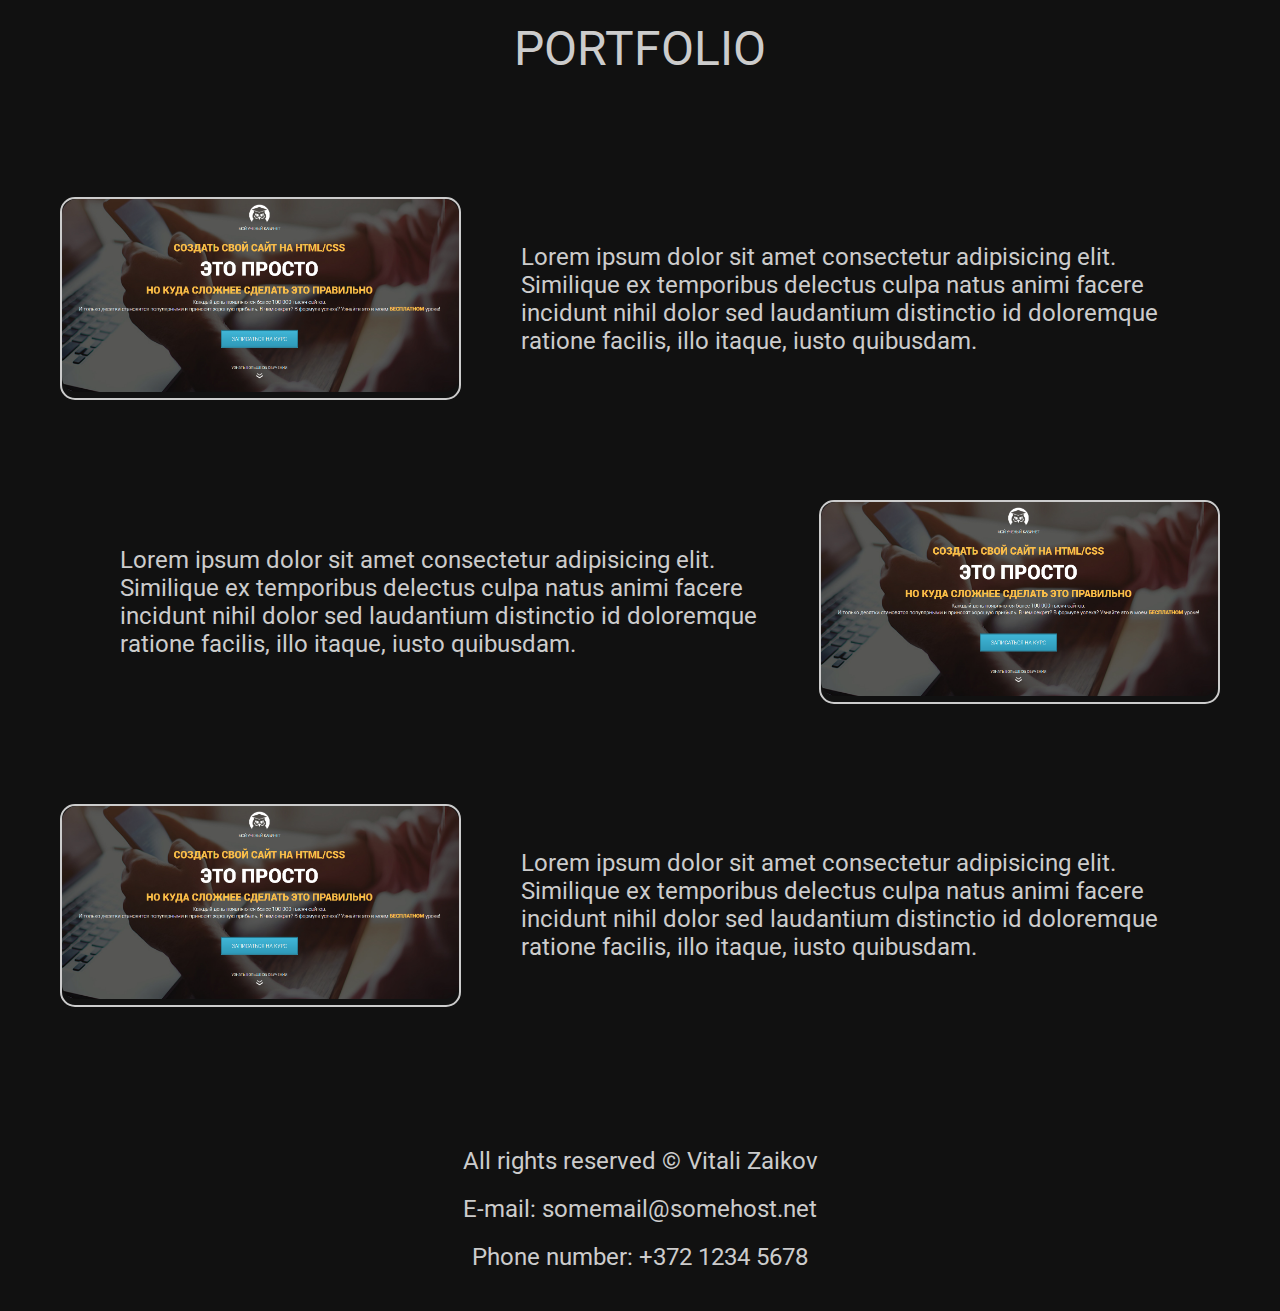
==== portf/index.html @ 544b78b2 "portfolio" ====
<!DOCTYPE html>
<html lang="en">
<head>
	<meta charset="UTF-8">
	<meta name="viewport" content="width=device-width, initial-scale=1.0">
	<title>Portfolio</title>
	<link rel="stylesheet" type="text/css" href="style.css">
	<link rel="preconnect" href="https://fonts.gstatic.com">
	<link href="https://fonts.googleapis.com/css2?family=Roboto:ital,wght@0,100;0,300;0,400;0,500;0,700;0,900;1,100;1,300;1,400;1,500;1,700;1,900&display=swap"
	 rel="stylesheet">
</head>
<body>
	<header>
		<div>
			<div id="portf" class="">PORTFOLIO</div>
		</div>
	</header>

	<main>
		<div>
			<div>
				<a href="https://aizvainer.github.io"><img src="img/land.png"></a>
				<p>
				Lorem ipsum dolor sit amet consectetur adipisicing elit. Similique ex temporibus delectus culpa natus animi facere incidunt nihil dolor sed laudantium distinctio id doloremque ratione facilis, illo itaque, iusto quibusdam.
				</p>
			</div>

			<div>
				<a href="https://aizvainer.github.io"><img src="img/land.png"></a>
				<p>
				Lorem ipsum dolor sit amet consectetur adipisicing elit. Similique ex temporibus delectus culpa natus animi facere incidunt nihil dolor sed laudantium distinctio id doloremque ratione facilis, illo itaque, iusto quibusdam.
				</p>
			</div>

			<div>
				<a href="https://aizvainer.github.io"><img src="img/land.png"></a>
				<p>
				Lorem ipsum dolor sit amet consectetur adipisicing elit. Similique ex temporibus delectus culpa natus animi facere incidunt nihil dolor sed laudantium distinctio id doloremque ratione facilis, illo itaque, iusto quibusdam.
				</p>
			</div>
		</div>
	</main>

	<footer>
		<div>
			<ul>
				<li><a href="https://aizvainer.github.io" class="links">All rights reserved &copy; Vitali Zaikov</a></li>
				<li><a href="mailto:somemail@somehost.net" class="links">E-mail: somemail@somehost.net</a></li>
				<li><a href="tel:+37212345678" class="links">Phone number: +372 1234 5678</a></li>
			</ul>
		</div>
	</footer>

	<script type="text/javascript" src="script.js"></script>
</body>
</html>
---- portf/style.css ----
:root {
	font-size: 10px;
	--alm-black: #111;
	--alm-white: #ccc;
	--orng: #f9bf3b;
}

* {
	margin: 0;
	padding: 0;
	box-sizing: border-box;
	font-family: Roboto;
	font-size: 24px;
	color: var(--alm-white);
}

body {
	background-color: var(--alm-white);
}

header, main, footer {
	width: 100%;
}

header > div, footer > div, main > div {
	max-width: 1200px;
	margin: 0 auto;
	padding: 2rem;
	background-color: var(--alm-black);
}


header, main, footer {
	background-color: var(--alm-black);
}

header {
	padding-bottom: 8rem;
}
header div {
	text-align: center;
	font-size: 48px;
}

header > div > div {
	transform: translateY(-100px);
}

.loaded {
	transform: translateY(0);
	transition: transform 1s;
}

main > div > div {
	display: flex;
	justify-content: center;
	align-items: center;
	padding-bottom: 10rem;
}

main p {
	padding: 2rem 6rem;
}

main > div > div:nth-child(even) a {
	order: 2;
}

main > div > div:nth-child(even) p {
	order: 1;
}

main > div > div:nth-child(even) p {}

main a {
	transition: border-color 0.25s linear;
	border: 2px solid var(--alm-white);
	border-radius: 15px;
}

main a:hover {
	transition: border-color 0.25s linear;
	border-color: var(--orng);
}


main img {
	width: 100%;
	border-radius: 15px;
}

footer  ul {
	display: flex;
	flex-direction: column;
	align-items: center;
}

li {
	list-style: none;
	padding-bottom: 20px;
}

footer a {
	text-decoration: none;
	transition: color 0.25s linear;
}

footer a:hover {
	color: var(--orng);
	transition: color 0.25s linear;
}


@media(max-width: 900px) {
	main > div > div {
		flex-direction: column;
	}

	main p {
		text-align: center;
		padding: 2rem 0;
	}

	main > div > div:nth-child(even) a {
		order: 1;
	}	

	main > div > div:nth-child(even) p {
		order: 2;
	}
}
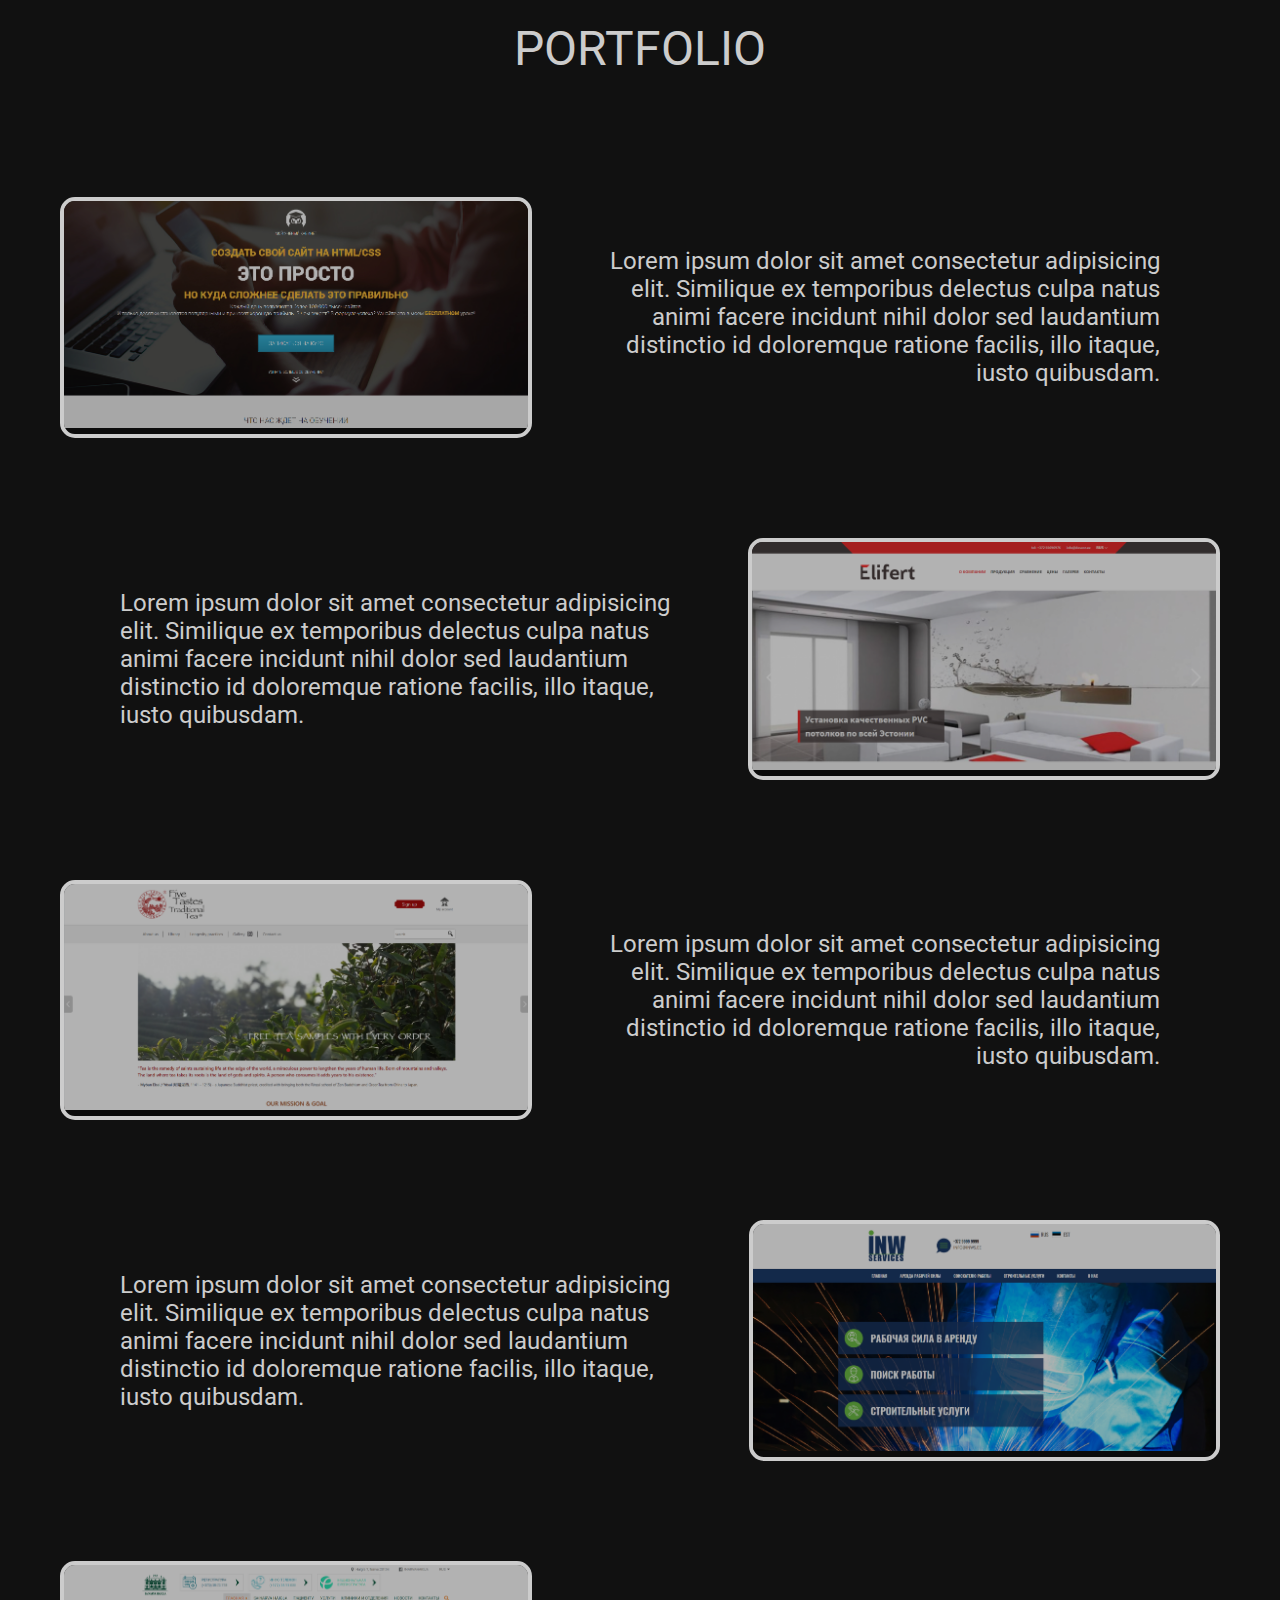
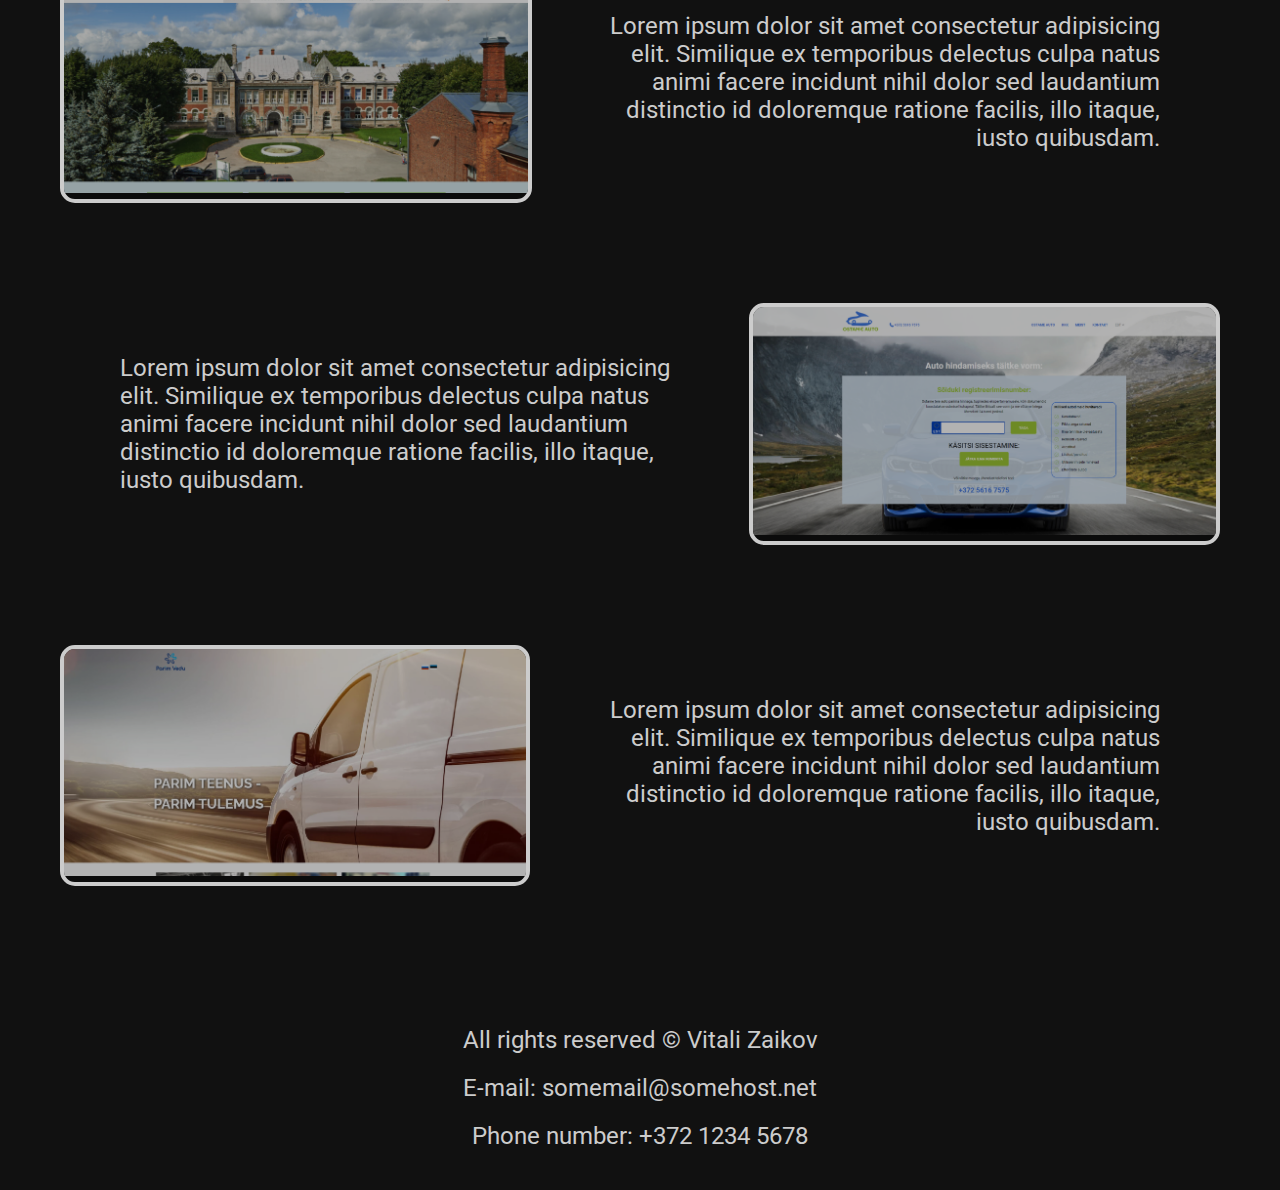
==== commit e25b0bf8: "portfolio" ====
--- a/portf/index.html
+++ b/portf/index.html
@@ -19,21 +19,49 @@
 	<main>
 		<div>
 			<div>
-				<a href="https://aizvainer.github.io"><img src="img/land.png"></a>
+				<a href="https://aizvainer.github.io"><img src="img/land.png"><div></div></a>
 				<p>
 				Lorem ipsum dolor sit amet consectetur adipisicing elit. Similique ex temporibus delectus culpa natus animi facere incidunt nihil dolor sed laudantium distinctio id doloremque ratione facilis, illo itaque, iusto quibusdam.
 				</p>
 			</div>
 
 			<div>
-				<a href="https://aizvainer.github.io"><img src="img/land.png"></a>
+				<a href="../descor/index.html" class="descor"><img src="img/descor.png"><div></div></a>
 				<p>
 				Lorem ipsum dolor sit amet consectetur adipisicing elit. Similique ex temporibus delectus culpa natus animi facere incidunt nihil dolor sed laudantium distinctio id doloremque ratione facilis, illo itaque, iusto quibusdam.
 				</p>
 			</div>
 
 			<div>
-				<a href="https://aizvainer.github.io"><img src="img/land.png"></a>
+				<a href="../fivetastestea/index.html" class="ftea"><img src="img/ftea.png"><div></div></a>
+				<p>
+				Lorem ipsum dolor sit amet consectetur adipisicing elit. Similique ex temporibus delectus culpa natus animi facere incidunt nihil dolor sed laudantium distinctio id doloremque ratione facilis, illo itaque, iusto quibusdam.
+				</p>
+			</div>
+
+			<div>
+				<a href="../inws/index.html" class="inws"><img src="img/inws.png"><div></div></a>
+				<p>
+				Lorem ipsum dolor sit amet consectetur adipisicing elit. Similique ex temporibus delectus culpa natus animi facere incidunt nihil dolor sed laudantium distinctio id doloremque ratione facilis, illo itaque, iusto quibusdam.
+				</p>
+			</div>
+
+			<div>
+				<a href="../narvahaigla/index.html" class="haigla"><img src="img/haigla.png"><div></div></a>
+				<p>
+				Lorem ipsum dolor sit amet consectetur adipisicing elit. Similique ex temporibus delectus culpa natus animi facere incidunt nihil dolor sed laudantium distinctio id doloremque ratione facilis, illo itaque, iusto quibusdam.
+				</p>
+			</div>
+
+			<div>
+				<a href="../ostameauto/index.html" class="auto"><img src="img/auto.png"><div></div></a>
+				<p>
+				Lorem ipsum dolor sit amet consectetur adipisicing elit. Similique ex temporibus delectus culpa natus animi facere incidunt nihil dolor sed laudantium distinctio id doloremque ratione facilis, illo itaque, iusto quibusdam.
+				</p>
+			</div>
+
+			<div>
+				<a href="../parimvedu/index.html" class="vedu"><img src="img/vedu.png"><div></div></a>
 				<p>
 				Lorem ipsum dolor sit amet consectetur adipisicing elit. Similique ex temporibus delectus culpa natus animi facere incidunt nihil dolor sed laudantium distinctio id doloremque ratione facilis, illo itaque, iusto quibusdam.
 				</p>
--- a/portf/style.css
+++ b/portf/style.css
@@ -70,11 +70,15 @@
 	order: 1;
 }
 
-main > div > div:nth-child(even) p {}
+main > div > div:nth-child(odd) p {
+	text-align: right;
+}
 
 main a {
+	position: relative;
+	overflow: hidden;
 	transition: border-color 0.25s linear;
-	border: 2px solid var(--alm-white);
+	border: 4px solid var(--alm-white);
 	border-radius: 15px;
 }
 
@@ -83,10 +87,31 @@
 	border-color: var(--orng);
 }
 
+.descor:hover { border-color: #ed2d2d; }
+.ftea:hover { border-color:#ab0c0c; }
+.inws:hover { border-color: #1c3b6a; }
+.haigla:hover { border-color: #44bed0; }
+.auto:hover { border-color: #9dc635; }
+.vedu:hover { border-color: #e04927; }
+
+main a div {
+	position: absolute;
+	top: -200px;
+	left: -200px;
+	width: 1000px;
+	height: 1000px;
+	opacity: 1;
+	transition: opacity 0.5s;
+	background-color: rgba(0, 0, 0, 0.3);
+}
+
+main a:hover div {
+	opacity: 0;
+	transition: opacity 0.5s;
+}
 
 main img {
 	width: 100%;
-	border-radius: 15px;
 }
 
 footer  ul {
@@ -117,7 +142,7 @@
 	}
 
 	main p {
-		text-align: center;
+		text-align: center !important;
 		padding: 2rem 0;
 	}
 
